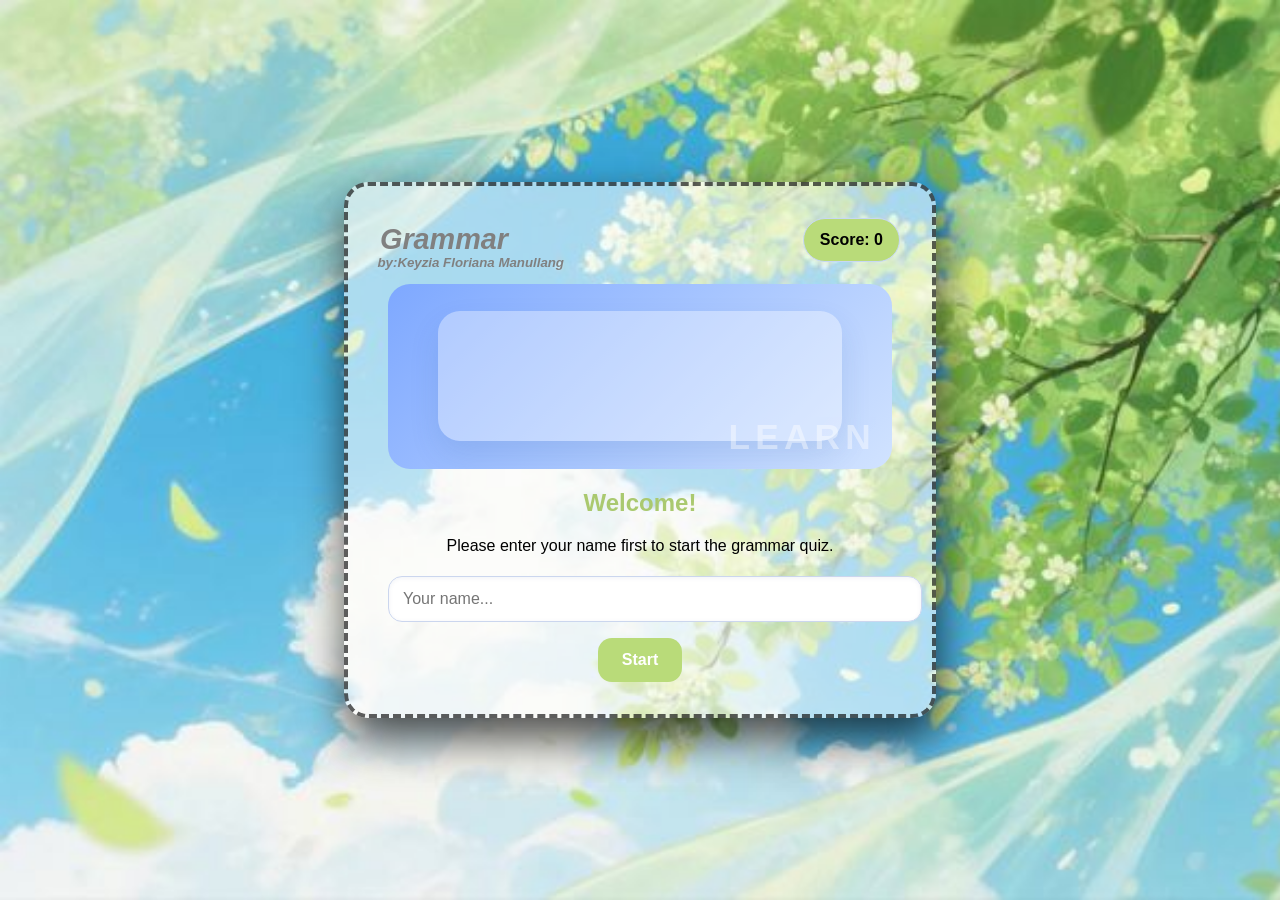
==== index.html @ 1fcdbb18 "Rename TAMPILAN.HTML to index.html" ====
<!DOCTYPE html>
<html lang="id">
<head>
    <meta charset="UTF-8">
    <meta name="viewport" content="width=device-width, initial-scale=1.0">
    <title>English Grammar Master</title>
    <link rel="stylesheet" href="css.css">
</head>
<body background="download (1).jpg">

    <div class="game-container">
        <header>
            <h1>Grammar<h5>by:Keyzia Floriana Manullang</h5></h1><br>
            <div class="score-board">Score: <span id="score">0</span></div>
        </header>

        <div id="start-screen" class="start-screen">
            <div class="hero-image" aria-hidden="true"></div>
            <h2>Welcome!</h2>
            <p>Please enter your name first to start the grammar quiz.</p>
            <input type="text" id="player-name" placeholder="Your name..." autocomplete="off" />
            <button id="start-btn" class="start-btn">Start</button>
        </div>

        <h2 id="welcome-message" class="welcome-message hidden"></h2>

        <div id="quiz-box" class="hidden">
            <div class="question-area">
                <p id="question">Loading question...</p>
            </div>
            
            <div class="options-container">
                <button class="option-btn" onclick="checkAnswer(0)"></button>
                <button class="option-btn" onclick="checkAnswer(1)"></button>
                <button class="option-btn" onclick="checkAnswer(2)"></button>
                <button class="option-btn" onclick="checkAnswer(3)"></button>
            </div>
        </div>
        
        <div id="result-screen" class="hidden">
            <h2>Game Over!</h2>
            <p>Your Final Score: <span id="final-score">0</span></p>
            <p id="score-message">Don't be discouraged, keep learning!</p>
            <button onclick="resetGame()" class="restart-btn">Play Again</button>
        </div>
    </div>

    <script src="js.js"></script>
</body>
</html>
---- css.css ----
body {
    font-family: 'Segoe UI', Tahoma, Geneva, Verdana, sans-serif;
    min-height: 100vh;
    display: flex;
    justify-content: center;
    align-items: center;
    margin: 0;
    background-attachment: fixed;
    background-repeat: no-repeat;
    background-size: cover;
}

.game-container {
    background: #ffffff8f;
    padding: 2rem;
    border-radius: 24px;
    box-shadow: 3px 20px 45px rgba(0, 0, 0, 0.715);
    width: 92%;
    max-width: 520px;
    text-align: center;
    position: relative;
    overflow: hidden;
    border: dashed 4px rgba(0, 0, 0, 0.63);
}

header {
    display: flex;
    justify-content: space-between;
    align-items: center;
    margin-bottom: 22px;
}

header h1 {
    font-size: 1.8rem;
    color: gray;
    margin: 0;
    font-style: italic;
}
header h5 {
    color: gray;
    margin: 0;
    font-style: italic;
    margin-bottom: -45px;
    margin-left: -250px;
}
.score-board {
    background: #b9db79;
    color: #000000;
    padding: 0.75rem 1rem;
    border-radius: 999px;
    font-weight: 600;
    border: 1px solid #c7d8f4;
}

.start-screen {
    padding: 0 0.5rem;
}

.hero-image {
    width: 100%;
    height: 185px;
    border-radius: 22px;
    margin: 0 auto 20px;
    position: relative;
    background: linear-gradient(135deg, #7ea8ff 0%, #d1e3ff 100%);
    overflow: hidden;
}

.hero-image::before {
    content: '';
    position: absolute;
    inset: 15% 10%;
    border-radius: 22px;
    background: rgba(255, 255, 255, 0.35);
    box-shadow: 0 14px 30px rgba(37, 80, 149, 0.12);
}

.hero-image::after {
    content: 'LEARN';
    position: absolute;
    right: 16px;
    bottom: 12px;
    font-size: 2.2rem;
    font-weight: 700;
    letter-spacing: 0.15em;
    color: rgba(255, 255, 255, 0.7);
    opacity: 0.6;
}

.start-screen h2 {
    margin-bottom: 10px;
    color: #aac96f;
}

.start-screen p {
    color: grayp;
    margin-bottom: 18px;
    line-height: 1.6;
}

#player-name {
    width: 100%;
    max-width: 100%;
    padding: 13px 14px;
    border-radius: 14px;
    border: 1px solid #cbd6ee;
    outline: none;
    font-size: 1rem;
    margin-bottom: 16px;
    box-shadow: inset 0 1px 4px rgba(66, 90, 145, 0.08);
}

.start-btn,
.restart-btn {
    padding: 13px 24px;
    background: #b9db79;
    color: white;
    border: none;
    border-radius: 14px;
    cursor: pointer;
    font-size: 1rem;
    font-weight: 600;
    transition: transform 0.2s ease, box-shadow 0.2s ease;
}

.start-btn:hover,
.restart-btn:hover {
    transform: translateY(-1px);
    box-shadow: 0 12px 25px rgba(77, 126, 247, 0.24);
}

.welcome-message {
    font-size: 1.15rem;
    color: #243767;
    margin-bottom: 18px;
}

.question-area {
    font-size: 1.1rem;
    font-weight: 700;
    margin-bottom: 18px;
    padding: 22px;
    background: #f7f9ff;
    border-radius: 16px;
    border: 1px solid #e2e8f5;
    color: #243767;
}

.options-container {
    display: grid;
    grid-template-columns: 1fr 1fr;
    gap: 12px;
}

.option-btn {
    padding: 16px;
    border: 2px solid #aac4ff;
    background: white;
    border-radius: 14px;
    cursor: pointer;
    font-size: 1rem;
    color: #1f3f7b;
    transition: all 0.25s ease;
    box-shadow: 0 8px 18px rgba(89, 118, 218, 0.08);
}

.option-btn:hover {
    background: #ffffffce;
    color: white;
    transform: translateY(-2px);
    border-color: #3f6ae5;
}

.hidden { display: none; }
.nav-links { display: flex; list-style: none; gap: 40px;margin-bottom: -2000px;}
.nav-links a { text-decoration: none; color: #b9db79; font-size: 0.85rem; font-weight: 600; transition: color 0.3s ease; }
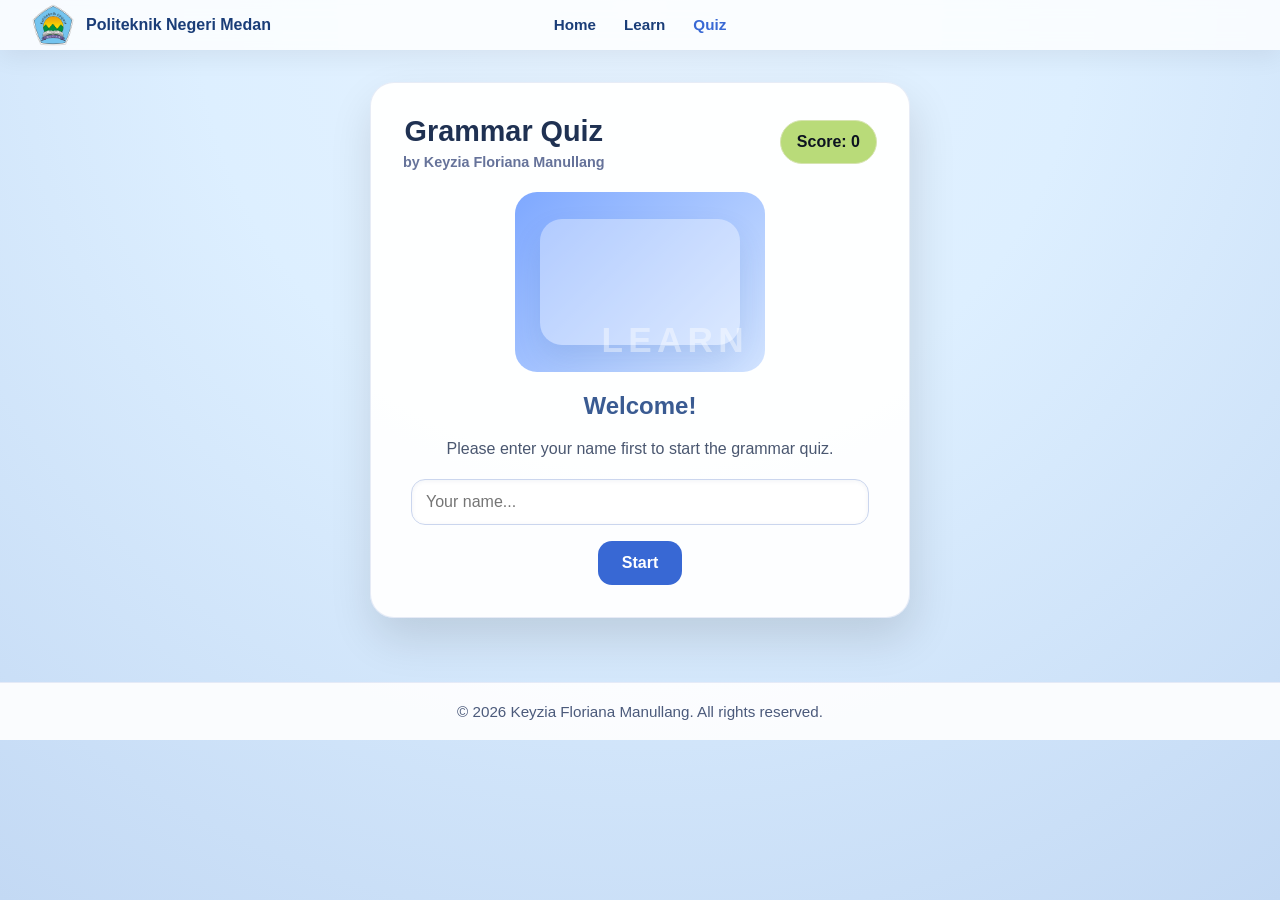
==== commit 2a536220: "Add files via upload" ====
--- a/index.html
+++ b/index.html
@@ -1,16 +1,27 @@
 <!DOCTYPE html>
-<html lang="id">
+<html lang="en">
 <head>
     <meta charset="UTF-8">
     <meta name="viewport" content="width=device-width, initial-scale=1.0">
     <title>English Grammar Master</title>
     <link rel="stylesheet" href="css.css">
 </head>
-<body background="download (1).jpg">
+<body>
+    <nav>
+        <a href="home.html" class="nav-brand">
+            <img src="logo.webp" alt="Campus logo" class="nav-logo">
+            <span>Politeknik Negeri Medan</span>
+        </a>
+        <ul class="nav-links">
+            <li><a href="home.html">Home</a></li>
+            <li><a href="learn.html">Learn</a></li>
+            <li><a href="index.html" class="active">Quiz</a></li>
+        </ul>
+    </nav>
 
     <div class="game-container">
         <header>
-            <h1>Grammar<h5>by:Keyzia Floriana Manullang</h5></h1><br>
+            <h1>Grammar Quiz <span>by Keyzia Floriana Manullang</span></h1>
             <div class="score-board">Score: <span id="score">0</span></div>
         </header>
 
@@ -45,6 +56,10 @@
         </div>
     </div>
 
+    <footer class="site-footer">
+        © 2026 Keyzia Floriana Manullang. All rights reserved.
+    </footer>
+
     <script src="js.js"></script>
 </body>
-</html>
+</html>
--- a/css.css
+++ b/css.css
@@ -1,55 +1,304 @@
+* {
+    box-sizing: border-box;
+}
+
 body {
     font-family: 'Segoe UI', Tahoma, Geneva, Verdana, sans-serif;
     min-height: 100vh;
+    margin: 0;
+    background: url("download(1).png") no-repeat center top, radial-gradient(circle at top, #e5f2ff 0%, #ddefff 40%, #c3d9f4 100%);
+    background-size: contain, cover;
+    color: #1f3152;
+}
+
+nav {
+    width: 100%;
+    padding: 1rem 2rem;
     display: flex;
     justify-content: center;
     align-items: center;
+    position: sticky;
+    top: 0;
+    background: rgba(255, 255, 255, 0.82);
+    backdrop-filter: blur(8px);
+    box-shadow: 0 8px 24px rgba(0, 0, 0, 0.06);
+    z-index: 10;
+}
+
+.nav-brand {
+    display: inline-flex;
+    align-items: center;
+    gap: 0.75rem;
+    text-decoration: none;
+    color: #1a3d78;
+    font-weight: 700;
+    font-size: 1rem;
+    position: absolute;
+    left: 2rem;
+}
+
+.nav-logo {
+    width: 42px;
+    height: 42px;
+}
+
+.nav-links {
+    display: flex;
+    gap: 28px;
+    list-style: none;
     margin: 0;
-    background-attachment: fixed;
-    background-repeat: no-repeat;
-    background-size: cover;
+    padding: 0;
+}
+
+.nav-links a {
+    text-decoration: none;
+    color: #1a3d78;
+    font-size: 0.95rem;
+    font-weight: 700;
+    transition: color 0.25s ease;
+}
+
+.nav-links a:hover,
+.nav-links a.active {
+    color: #3868d4;
+}
+
+.page-content {
+    width: min(1100px, 92%);
+    margin: 2rem auto 4rem;
+    padding: 0 0.5rem;
+}
+
+.section {
+    background: rgba(255, 255, 255, 0.88);
+    border-radius: 28px;
+    padding: 2rem;
+    margin-bottom: 1.8rem;
+    box-shadow: 0 18px 40px rgba(18, 62, 112, 0.08);
+}
+
+.hero-section {
+    position: relative;
+    overflow: hidden;
+    text-align: left;
+    padding: 3rem 2rem;
+    background: linear-gradient(135deg, #5f8cf8 0%, #a0d4ff 100%);
+    color: white;
+}
+
+.hero-content {
+    position: relative;
+    display: grid;
+    grid-template-columns: 1fr 360px;
+    align-items: center;
+    justify-content: space-between;
+    gap: 2rem;
+    max-width: 1050px;
+    margin: 0 auto;
+    z-index: 2;
+}
+
+.hero-text {
+    text-align: left;
+    max-width: 560px;
+}
+
+.hero-section h1 {
+    margin: 0 0 1rem;
+    font-size: clamp(2rem, 4vw, 3.5rem);
+    line-height: 1.05;
+}
+
+.hero-section p {
+    max-width: 720px;
+    margin: 0 auto 1.5rem;
+    font-size: 1.05rem;
+    line-height: 1.8;
+}
+
+.hero-image {
+    display: flex;
+    align-items: center;
+    justify-content: center;
+    width: 100%;
+    max-width: 250px;
+    margin: 0 auto;
+}
+
+.hero-image img {
+    width: 100%;
+    display: block;
+    border-radius: 28px;
+    box-shadow: 0 30px 60px rgba(31, 49, 82, 0.18);
+   
+}
+
+
+
+@media (max-width: 860px) {
+    .hero-content {
+        grid-template-columns: 1fr;
+        text-align: center;
+    }
+
+    .hero-text {
+        text-align: center;
+    }
+
+    .hero-image {
+        margin-top: 2rem;
+        max-width: 260px;
+    }
+
+    .nav-brand {
+        position: static;
+        margin-bottom: 1rem;
+    }
+}
+
+@keyframes float {
+    0%, 100% { transform: translateY(0); }
+    50% { transform: translateY(-16px); }
+}
+
+@media (max-width: 860px) {
+    .hero-content {
+        grid-template-columns: 1fr;
+        text-align: center;
+    }
+
+    .hero-text {
+        text-align: center;
+    }
+
+    .nav-brand {
+        position: static;
+        margin-bottom: 1rem;
+    }
+}
+
+.button {
+    display: inline-block;
+    padding: 0.95rem 2rem;
+    border-radius: 999px;
+    background: #ff9f4f;
+    color: white;
+    text-decoration: none;
+    font-weight: 700;
+    transition: transform 0.2s ease, box-shadow 0.2s ease;
+}
+
+.button:hover {
+    transform: translateY(-2px);
+    box-shadow: 0 16px 32px rgba(255, 159, 79, 0.24);
+}
+
+@media (max-width: 860px) {
+    .hero-content {
+        grid-template-columns: 1fr;
+        text-align: center;
+    }
+
+    .hero-text {
+        text-align: center;
+    }
+
+    .nav-brand {
+        position: static;
+        margin-bottom: 1rem;
+    }
+}
+
+.feature-section {
+    display: grid;
+    grid-template-columns: repeat(auto-fit, minmax(220px, 1fr));
+    gap: 1.5rem;
+}
+
+.info-card {
+    background: white;
+    border-radius: 24px;
+    padding: 1.8rem;
+    border: 1px solid rgba(98, 139, 255, 0.14);
+}
+
+.info-card h2 {
+    margin-top: 0;
+    margin-bottom: 0.8rem;
+    color: #1d3f7d;
+}
+
+.info-card p,
+.section p,
+.section li {
+    line-height: 1.75;
+    color: #33415d;
+}
+
+.section ul,
+.section ol {
+    margin: 1rem 0 0 1.25rem;
+    padding: 0;
+}
+
+.section li {
+    margin-bottom: 0.75rem;
+}
+
+.card-grid {
+    display: grid;
+    gap: 1.25rem;
+    grid-template-columns: repeat(auto-fit, minmax(200px, 1fr));
+    margin-top: 1rem;
+}
+
+.info-card h3 {
+    margin-top: 0;
+    color: #27407b;
 }
 
 .game-container {
-    background: #ffffff8f;
+    background: rgba(255, 255, 255, 0.95);
     padding: 2rem;
     border-radius: 24px;
-    box-shadow: 3px 20px 45px rgba(0, 0, 0, 0.715);
-    width: 92%;
-    max-width: 520px;
+    box-shadow: 3px 20px 45px rgba(0, 0, 0, 0.12);
+    width: min(540px, 92%);
+    max-width: 540px;
     text-align: center;
+    margin: 2rem auto 4rem;
     position: relative;
     overflow: hidden;
-    border: dashed 4px rgba(0, 0, 0, 0.63);
-}
-
-header {
+    border: 1px solid rgba(68, 102, 177, 0.12);
+}
+
+.game-container header {
     display: flex;
     justify-content: space-between;
     align-items: center;
     margin-bottom: 22px;
-}
-
-header h1 {
+    gap: 1rem;
+}
+
+.game-container header h1 {
     font-size: 1.8rem;
-    color: gray;
+    color: #1f3152;
     margin: 0;
-    font-style: italic;
-}
-header h5 {
-    color: gray;
-    margin: 0;
-    font-style: italic;
-    margin-bottom: -45px;
-    margin-left: -250px;
-}
+}
+
+.game-container header h1 span {
+    display: block;
+    font-size: 0.9rem;
+    color: #66739a;
+    margin-top: 0.35rem;
+}
+
 .score-board {
     background: #b9db79;
-    color: #000000;
+    color: #0d1320;
     padding: 0.75rem 1rem;
     border-radius: 999px;
-    font-weight: 600;
-    border: 1px solid #c7d8f4;
+    font-weight: 700;
+    border: 1px solid #d6e4b0;
 }
 
 .start-screen {
@@ -58,7 +307,7 @@
 
 .hero-image {
     width: 100%;
-    height: 185px;
+    height: 180px;
     border-radius: 22px;
     margin: 0 auto 20px;
     position: relative;
@@ -89,11 +338,11 @@
 
 .start-screen h2 {
     margin-bottom: 10px;
-    color: #aac96f;
+    color: #3a5b92;
 }
 
 .start-screen p {
-    color: grayp;
+    color: #4a5770;
     margin-bottom: 18px;
     line-height: 1.6;
 }
@@ -113,20 +362,20 @@
 .start-btn,
 .restart-btn {
     padding: 13px 24px;
-    background: #b9db79;
+    background: #3868d4;
     color: white;
     border: none;
     border-radius: 14px;
     cursor: pointer;
     font-size: 1rem;
-    font-weight: 600;
+    font-weight: 700;
     transition: transform 0.2s ease, box-shadow 0.2s ease;
 }
 
 .start-btn:hover,
 .restart-btn:hover {
     transform: translateY(-1px);
-    box-shadow: 0 12px 25px rgba(77, 126, 247, 0.24);
+    box-shadow: 0 12px 25px rgba(56, 104, 212, 0.24);
 }
 
 .welcome-message {
@@ -165,12 +414,39 @@
 }
 
 .option-btn:hover {
-    background: #ffffffce;
+    background: #3868d4;
     color: white;
     transform: translateY(-2px);
-    border-color: #3f6ae5;
-}
-
-.hidden { display: none; }
-.nav-links { display: flex; list-style: none; gap: 40px;margin-bottom: -2000px;}
-.nav-links a { text-decoration: none; color: #b9db79; font-size: 0.85rem; font-weight: 600; transition: color 0.3s ease; }
+    border-color: #2a4eb4;
+}
+
+.hidden {
+    display: none;
+}
+
+@media (max-width: 700px) {
+    .nav-links {
+        flex-direction: column;
+        align-items: center;
+        gap: 16px;
+    }
+
+    .game-container,
+    .section {
+        padding: 1.5rem;
+    }
+
+    .hero-section {
+        padding: 2.5rem 1.5rem;
+    }
+}
+
+.site-footer {
+    text-align: center;
+    padding: 1.25rem 0;
+    color: #4b5a7b;
+    font-size: 0.95rem;
+    background: rgba(255, 255, 255, 0.9);
+    border-top: 1px solid rgba(67, 104, 197, 0.12);
+    margin-top: 1rem;
+}
